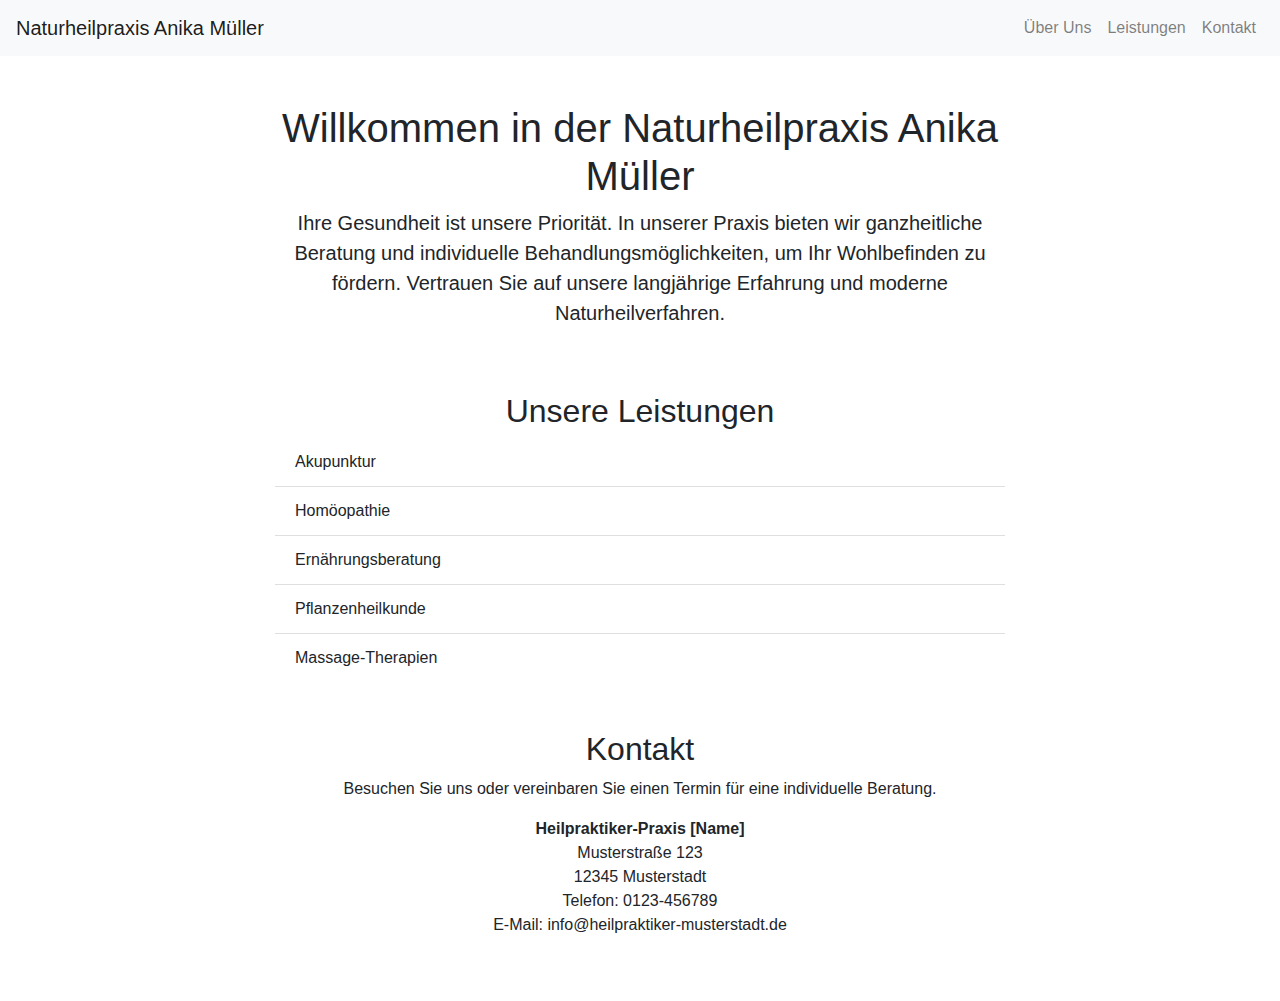
==== docs/index.html @ cbcce8c8 "Initial commit" ====
<!DOCTYPE html>
<html lang="de">
<head>
  <meta charset="UTF-8">
  <meta name="viewport" content="width=device-width, initial-scale=1.0">
  <meta name="description" content="Ihre Heilpraktiker-Praxis in [Stadt]: Individuelle Behandlung und ganzheitliche Gesundheitsberatung. Jetzt mehr erfahren!">
  <meta name="keywords" content="Heilpraktiker, Naturheilkunde, Gesundheitsberatung, alternative Medizin, Therapie">
  <title>Heilpraktiker-Praxis [Name]</title>
  <!-- Bootstrap CSS -->
  <link rel="stylesheet" href="https://maxcdn.bootstrapcdn.com/bootstrap/4.5.2/css/bootstrap.min.css">
</head>
<body>
  <!-- Navigation -->
  <nav class="navbar navbar-expand-lg navbar-light bg-light">
    <a class="navbar-brand" href="#">Naturheilpraxis Anika Müller</a>
    <button class="navbar-toggler" type="button" data-toggle="collapse" data-target="#navbarNav" aria-controls="navbarNav" aria-expanded="false" aria-label="Toggle navigation">
      <span class="navbar-toggler-icon"></span>
    </button>
    <div class="collapse navbar-collapse" id="navbarNav">
      <ul class="navbar-nav ml-auto">
        <li class="nav-item">
          <a class="nav-link" href="#intro">Über Uns</a>
        </li>
        <li class="nav-item">
          <a class="nav-link" href="#services">Leistungen</a>
        </li>
        <li class="nav-item">
          <a class="nav-link" href="#contact">Kontakt</a>
        </li>
      </ul>
    </div>
  </nav>

  <!-- Einleitung (Intro Section) -->
  <section id="intro" class="container mt-5">
    <div class="row">
      <div class="col-lg-8 mx-auto">
        <h1 class="text-center">Willkommen in der Naturheilpraxis Anika Müller</h1>
        <p class="lead text-center">Ihre Gesundheit ist unsere Priorität. In unserer Praxis bieten wir ganzheitliche Beratung und individuelle Behandlungsmöglichkeiten, um Ihr Wohlbefinden zu fördern. Vertrauen Sie auf unsere langjährige Erfahrung und moderne Naturheilverfahren.</p>
      </div>
    </div>
  </section>

  <!-- Leistungen (Services Section) -->
  <section id="services" class="container mt-5">
    <div class="row">
      <div class="col-lg-8 mx-auto">
        <h2 class="text-center">Unsere Leistungen</h2>
        <ul class="list-group list-group-flush">
          <li class="list-group-item">Akupunktur</li>
          <li class="list-group-item">Homöopathie</li>
          <li class="list-group-item">Ernährungsberatung</li>
          <li class="list-group-item">Pflanzenheilkunde</li>
          <li class="list-group-item">Massage-Therapien</li>
        </ul>
      </div>
    </div>
  </section>

  <!-- Kontakt (Contact Section) -->
  <section id="contact" class="container mt-5 mb-5">
    <div class="row">
      <div class="col-lg-8 mx-auto">
        <h2 class="text-center">Kontakt</h2>
        <p class="text-center">Besuchen Sie uns oder vereinbaren Sie einen Termin für eine individuelle Beratung.</p>
        <div class="text-center">
          <address>
            <strong>Heilpraktiker-Praxis [Name]</strong><br>
            Musterstraße 123<br>
            12345 Musterstadt<br>
            Telefon: 0123-456789<br>
            E-Mail: info@heilpraktiker-musterstadt.de
          </address>
        </div>
      </div>
    </div>
  </section>

  <!-- Bootstrap JS, Popper.js, and jQuery -->
  <script src="https://ajax.googleapis.com/ajax/libs/jquery/3.5.1/jquery.min.js"></script>
  <script src="https://cdnjs.cloudflare.com/ajax/libs/popper.js/1.16.0/umd/popper.min.js"></script>
  <script src="https://maxcdn.bootstrapcdn.com/bootstrap/4.5.2/js/bootstrap.min.js"></script>
</body>
</html>
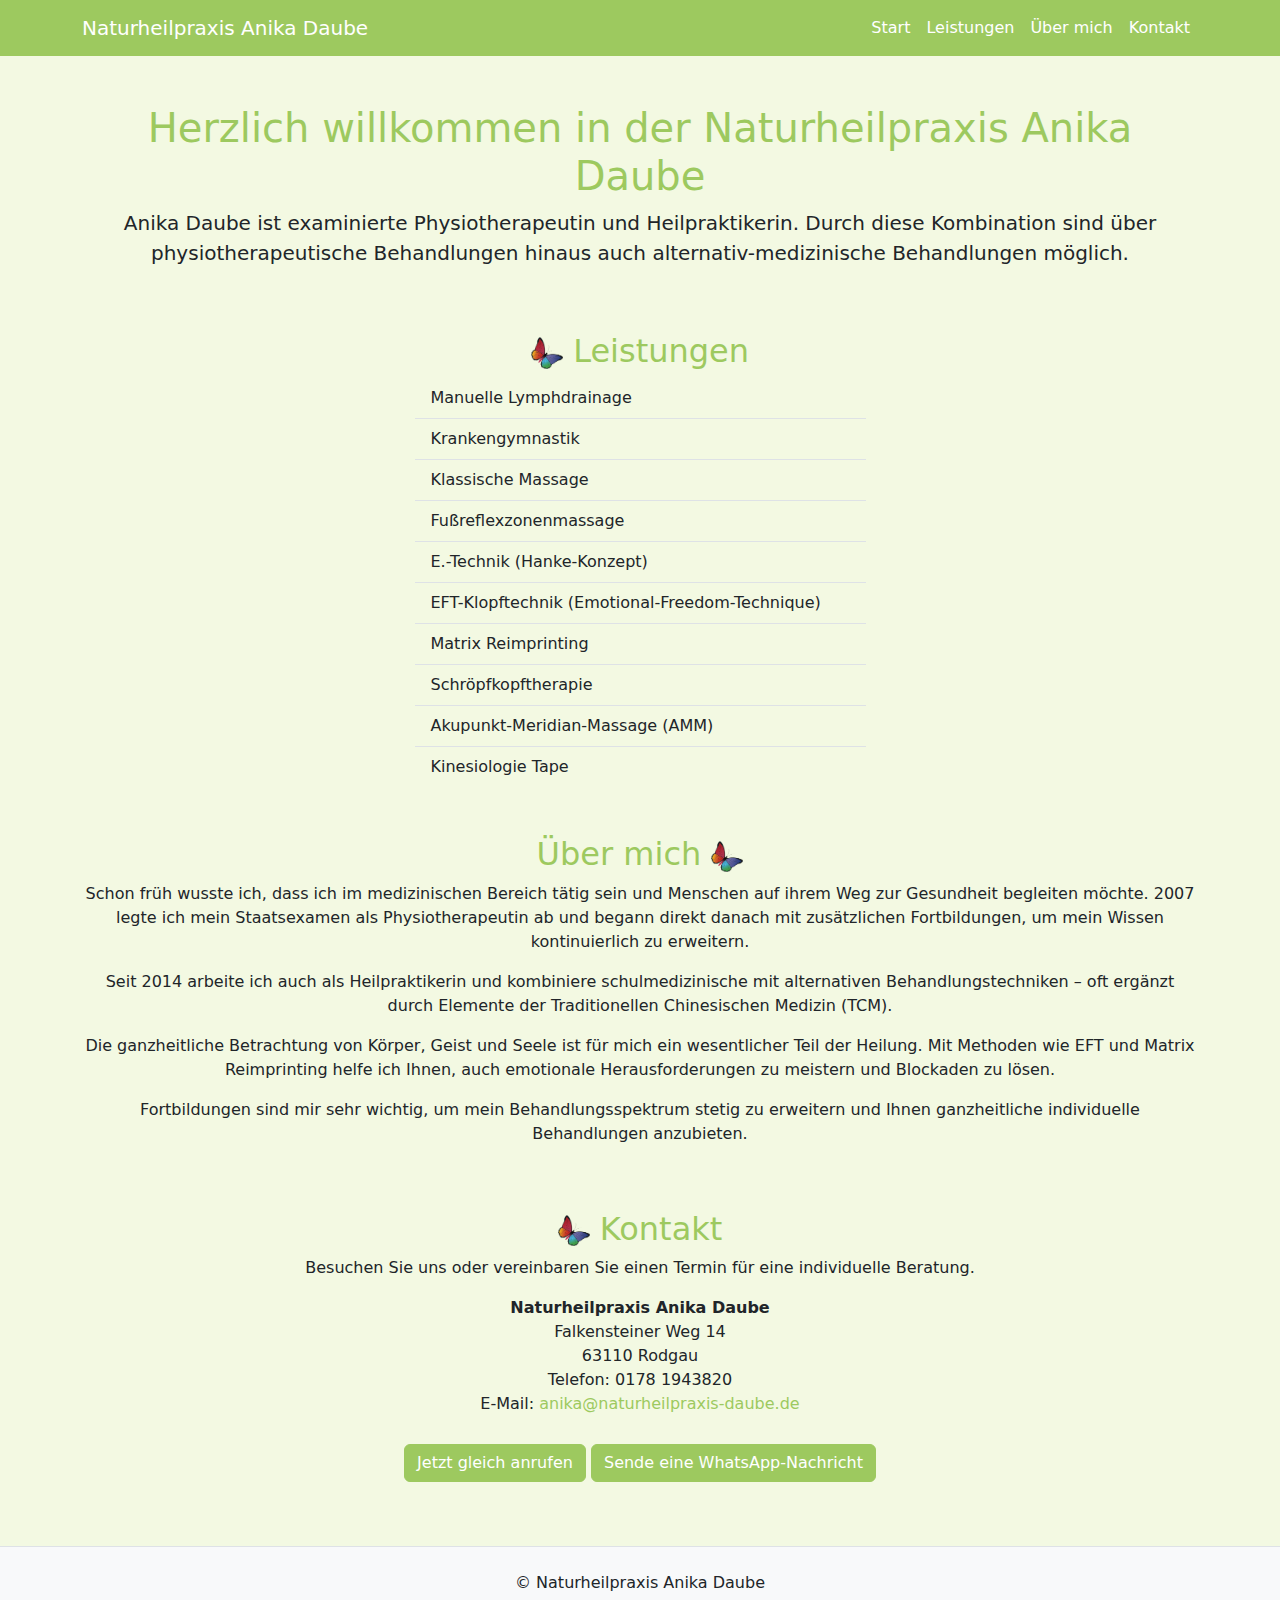
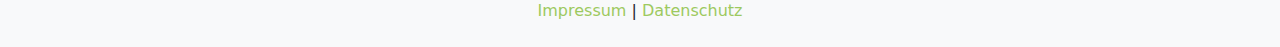
==== commit b281123d: "Initial commit" ====
--- a/docs/index.html
+++ b/docs/index.html
@@ -1,84 +1,141 @@
 <!DOCTYPE html>
 <html lang="de">
+
 <head>
   <meta charset="UTF-8">
   <meta name="viewport" content="width=device-width, initial-scale=1.0">
-  <meta name="description" content="Ihre Heilpraktiker-Praxis in [Stadt]: Individuelle Behandlung und ganzheitliche Gesundheitsberatung. Jetzt mehr erfahren!">
+  <meta name="description"
+    content="Ganzheitliche Behandlungen und individuelle Therapien in der Naturheilpraxis Anika Daube in Rodgau – erfahren Sie mehr über unsere Leistungen!">
   <meta name="keywords" content="Heilpraktiker, Naturheilkunde, Gesundheitsberatung, alternative Medizin, Therapie">
-  <title>Heilpraktiker-Praxis [Name]</title>
-  <!-- Bootstrap CSS -->
-  <link rel="stylesheet" href="https://maxcdn.bootstrapcdn.com/bootstrap/4.5.2/css/bootstrap.min.css">
+  <title>Naturheilpraxis Anika Daube – Heilpraktikerin und Physiotherapeutin in Rodgau.</title>
+  <link rel="stylesheet" href="./dist/bootstrap/css/bootstrap.min.css">
+  <link rel="stylesheet" href="./style/style.css">
 </head>
+
 <body>
-  <!-- Navigation -->
-  <nav class="navbar navbar-expand-lg navbar-light bg-light">
-    <a class="navbar-brand" href="#">Naturheilpraxis Anika Müller</a>
-    <button class="navbar-toggler" type="button" data-toggle="collapse" data-target="#navbarNav" aria-controls="navbarNav" aria-expanded="false" aria-label="Toggle navigation">
-      <span class="navbar-toggler-icon"></span>
-    </button>
-    <div class="collapse navbar-collapse" id="navbarNav">
-      <ul class="navbar-nav ml-auto">
-        <li class="nav-item">
-          <a class="nav-link" href="#intro">Über Uns</a>
-        </li>
-        <li class="nav-item">
-          <a class="nav-link" href="#services">Leistungen</a>
-        </li>
-        <li class="nav-item">
-          <a class="nav-link" href="#contact">Kontakt</a>
-        </li>
-      </ul>
+  <nav class="navbar navbar-expand-lg navbar-light">
+    <div class="container">
+      <a class="navbar-brand text-nowrap" href="./">
+        Naturheilpraxis Anika Daube</a>
+      <button class="navbar-toggler" type="button" data-bs-toggle="collapse" data-bs-target="#navbarNav"
+        aria-controls="navbarNav" aria-expanded="false" aria-label="Toggle navigation">
+        <span class="navbar-toggler-icon"></span>
+      </button>
+      <div class="collapse navbar-collapse" id="navbarNav">
+        <ul class="navbar-nav ms-auto">
+          <li class="nav-item">
+            <a class="nav-link" href="./">Start</a>
+          </li>
+          <li class="nav-item">
+            <a class="nav-link" href="./#services">Leistungen</a>
+          </li>
+          <li class="nav-item">
+            <a class="nav-link" href="./#about">Über mich</a>
+          </li>
+          <li class="nav-item">
+            <a class="nav-link" href="./#contact">Kontakt</a>
+          </li>
+        </ul>
+      </div>
     </div>
   </nav>
 
-  <!-- Einleitung (Intro Section) -->
   <section id="intro" class="container mt-5">
     <div class="row">
-      <div class="col-lg-8 mx-auto">
-        <h1 class="text-center">Willkommen in der Naturheilpraxis Anika Müller</h1>
-        <p class="lead text-center">Ihre Gesundheit ist unsere Priorität. In unserer Praxis bieten wir ganzheitliche Beratung und individuelle Behandlungsmöglichkeiten, um Ihr Wohlbefinden zu fördern. Vertrauen Sie auf unsere langjährige Erfahrung und moderne Naturheilverfahren.</p>
+      <div class="col-lg-12">
+        <h1 class="text-center"> Herzlich willkommen in der Naturheilpraxis Anika Daube</h1>
+        <p class="lead text-center">Anika Daube ist examinierte Physiotherapeutin und Heilpraktikerin. Durch diese
+          Kombination sind über physiotherapeutische Behandlungen hinaus auch alternativ-medizinische Behandlungen
+          möglich.</p>
       </div>
     </div>
   </section>
 
-  <!-- Leistungen (Services Section) -->
   <section id="services" class="container mt-5">
-    <div class="row">
-      <div class="col-lg-8 mx-auto">
-        <h2 class="text-center">Unsere Leistungen</h2>
+    <div class="row justify-content-center">
+      <div class="col-md-8 col-lg-5">
+        <h2 class="text-center"> <img src="./img/schmetterling.png"
+            alt="Schmetterling – Symbol für Heilung und Transformation" class="butterfly-icon"> Leistungen </h2>
         <ul class="list-group list-group-flush">
-          <li class="list-group-item">Akupunktur</li>
-          <li class="list-group-item">Homöopathie</li>
-          <li class="list-group-item">Ernährungsberatung</li>
-          <li class="list-group-item">Pflanzenheilkunde</li>
-          <li class="list-group-item">Massage-Therapien</li>
+          <li class="list-group-item">Manuelle Lymphdrainage</li>
+          <li class="list-group-item">Krankengymnastik</li>
+          <li class="list-group-item">Klassische Massage</li>
+          <li class="list-group-item">Fußreflexzonenmassage</li>
+          <li class="list-group-item">E.-Technik (Hanke-Konzept)</li>
+          <li class="list-group-item">EFT-Klopftechnik (Emotional-Freedom-Technique)</li>
+          <li class="list-group-item">Matrix Reimprinting</li>
+          <li class="list-group-item">Schröpfkopftherapie</li>
+          <li class="list-group-item">Akupunkt-Meridian-Massage (AMM)</li>
+          <li class="list-group-item">Kinesiologie Tape</li>
         </ul>
       </div>
     </div>
   </section>
 
-  <!-- Kontakt (Contact Section) -->
+  <section id="about" class="container mt-5 mb-5">
+    <div class="row">
+      <div class="col-lg-12">
+        <h2 class="text-center"> Über mich <img src="./img/schmetterling.png"
+            alt="Schmetterling – Symbol für Heilung und Transformation" class="butterfly-icon"> </h2>
+        <div class="text-center">
+          <p>Schon früh wusste ich, dass ich im medizinischen Bereich tätig sein und Menschen auf ihrem Weg zur
+            Gesundheit begleiten möchte. 2007 legte ich mein Staatsexamen als Physiotherapeutin ab und begann direkt
+            danach mit zusätzlichen Fortbildungen, um mein Wissen kontinuierlich zu erweitern.</p>
+
+          <p>Seit 2014 arbeite ich auch als Heilpraktikerin und kombiniere schulmedizinische mit alternativen
+            Behandlungstechniken – oft ergänzt durch Elemente der Traditionellen Chinesischen Medizin (TCM).</p>
+
+          <p>Die ganzheitliche Betrachtung von Körper, Geist und Seele ist für mich ein wesentlicher Teil der Heilung.
+            Mit Methoden wie EFT und Matrix Reimprinting helfe ich Ihnen, auch emotionale Herausforderungen zu meistern
+            und Blockaden zu lösen.
+          </p>
+
+          <p>Fortbildungen sind mir sehr wichtig, um mein Behandlungsspektrum stetig zu erweitern und Ihnen
+            ganzheitliche individuelle Behandlungen anzubieten.
+          </p>
+        </div>
+      </div>
+    </div>
+  </section>
+
   <section id="contact" class="container mt-5 mb-5">
     <div class="row">
-      <div class="col-lg-8 mx-auto">
-        <h2 class="text-center">Kontakt</h2>
+      <div class="col-lg-12">
+        <h2 class="text-center"> <img src="./img/schmetterling.png"
+            alt="Schmetterling – Symbol für Heilung und Transformation" class="butterfly-icon"> Kontakt </h2>
         <p class="text-center">Besuchen Sie uns oder vereinbaren Sie einen Termin für eine individuelle Beratung.</p>
         <div class="text-center">
           <address>
-            <strong>Heilpraktiker-Praxis [Name]</strong><br>
-            Musterstraße 123<br>
-            12345 Musterstadt<br>
-            Telefon: 0123-456789<br>
-            E-Mail: info@heilpraktiker-musterstadt.de
+            <strong>Naturheilpraxis Anika Daube</strong><br>
+            Falkensteiner Weg 14<br>
+            63110 Rodgau<br>
+            Telefon: 0178 1943820<br>
+            E-Mail: <a href="mailto:anika@naturheilpraxis-daube.de"
+              class="text-decoration-none text-ci">anika@naturheilpraxis-daube.de</a><br><br>
+            <a class="btn btn-ci mt-1" href="tel:00491781943820" role="button" target="_blank">
+              Jetzt gleich anrufen
+            </a>
+            <a class="btn btn-ci mt-1" href="https://wa.me/491781943820" role="button" target="_blank">
+              Sende eine WhatsApp-Nachricht
+            </a>
+
           </address>
         </div>
       </div>
     </div>
   </section>
 
-  <!-- Bootstrap JS, Popper.js, and jQuery -->
-  <script src="https://ajax.googleapis.com/ajax/libs/jquery/3.5.1/jquery.min.js"></script>
-  <script src="https://cdnjs.cloudflare.com/ajax/libs/popper.js/1.16.0/umd/popper.min.js"></script>
-  <script src="https://maxcdn.bootstrapcdn.com/bootstrap/4.5.2/js/bootstrap.min.js"></script>
+  <footer class="bg-light text-center text-lg-start mt-5 border-top">
+    <div class="container p-4">
+      <div class="text-center">
+        <p class="mb-1">&copy; Naturheilpraxis Anika Daube</p>
+        <a href="./impressum.html" class="text-decoration-none text-ci">Impressum</a> | 
+        <a href="./datenschutz.html" class="text-decoration-none text-ci">Datenschutz</a>
+      </div>
+    </div>
+  </footer>
+
+  <script src="./dist/bootstrap/js/bootstrap.min.js"></script>
 </body>
-</html>
+
+</html>--- a/docs/style/style.css
+++ b/docs/style/style.css
@@ -0,0 +1,53 @@
+body {
+    background-color: #f3f9e2;
+}
+
+.navbar {
+    background-color: #9DC95F;
+}
+
+.navbar-brand,
+.nav-link {
+    color: white !important;
+}
+
+h1,
+h2 {
+    color: #9DC95F;
+}
+
+.nav-link:hover {
+    color: #ffffffcc !important;
+}
+
+h2 .butterfly-icon {
+    width:2rem;
+}
+
+.text-ci {
+    color: #9DC95F;
+}
+
+.btn-ci {
+    background-color: #9DC95F;
+    border-color: #9DC95F;
+    color: #fff;
+}
+
+.btn-ci:hover {
+    background-color: #85B24D;
+    border-color: #85B24D;
+    color: #fff;
+}
+
+.list-group {
+    background-color: #f3f9e2;
+}
+
+.list-group-item {
+    background-color: #f3f9e2;
+}
+
+.list-group-item:hover {
+    background-color: #e5f1b1;
+}
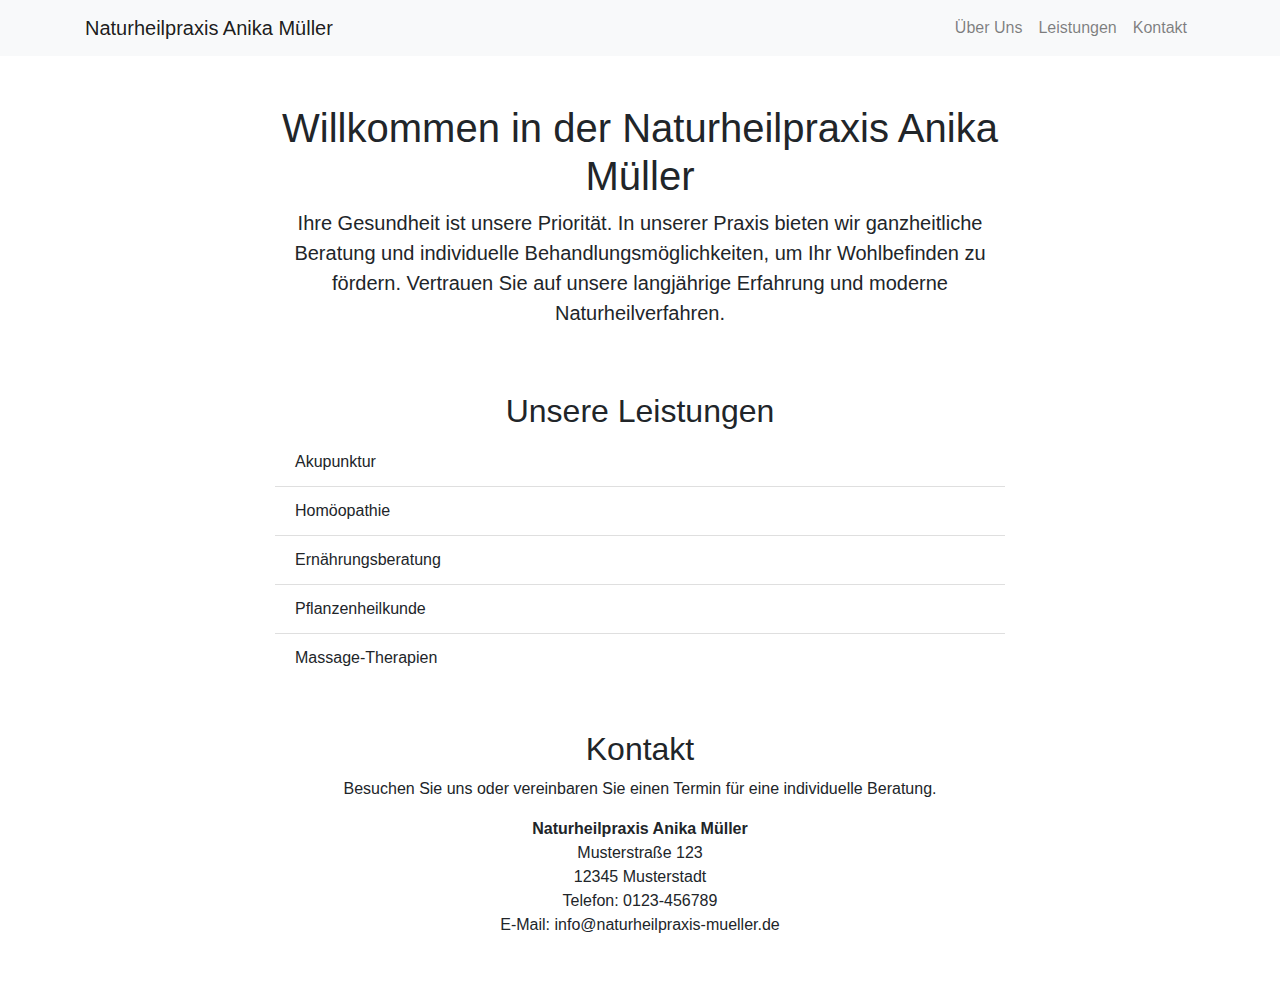
==== commit 39631a9f: "Limit menu width" ====
--- a/docs/index.html
+++ b/docs/index.html
@@ -1,141 +1,86 @@
 <!DOCTYPE html>
 <html lang="de">
-
 <head>
   <meta charset="UTF-8">
   <meta name="viewport" content="width=device-width, initial-scale=1.0">
-  <meta name="description"
-    content="Ganzheitliche Behandlungen und individuelle Therapien in der Naturheilpraxis Anika Daube in Rodgau – erfahren Sie mehr über unsere Leistungen!">
+  <meta name="description" content="Naturheilpraxis Anika Müller in [Stadt]: Individuelle Behandlung und ganzheitliche Gesundheitsberatung. Jetzt mehr erfahren!">
   <meta name="keywords" content="Heilpraktiker, Naturheilkunde, Gesundheitsberatung, alternative Medizin, Therapie">
-  <title>Naturheilpraxis Anika Daube – Heilpraktikerin und Physiotherapeutin in Rodgau.</title>
-  <link rel="stylesheet" href="./dist/bootstrap/css/bootstrap.min.css">
-  <link rel="stylesheet" href="./style/style.css">
+  <title>Naturheilpraxis Anika Müller</title>
+  <!-- Bootstrap CSS -->
+  <link rel="stylesheet" href="https://maxcdn.bootstrapcdn.com/bootstrap/4.5.2/css/bootstrap.min.css">
 </head>
-
 <body>
-  <nav class="navbar navbar-expand-lg navbar-light">
+  <!-- Navigation -->
+  <nav class="navbar navbar-expand-lg navbar-light bg-light">
     <div class="container">
-      <a class="navbar-brand text-nowrap" href="./">
-        Naturheilpraxis Anika Daube</a>
-      <button class="navbar-toggler" type="button" data-bs-toggle="collapse" data-bs-target="#navbarNav"
-        aria-controls="navbarNav" aria-expanded="false" aria-label="Toggle navigation">
+      <a class="navbar-brand" href="#">Naturheilpraxis Anika Müller</a>
+      <button class="navbar-toggler" type="button" data-toggle="collapse" data-target="#navbarNav" aria-controls="navbarNav" aria-expanded="false" aria-label="Toggle navigation">
         <span class="navbar-toggler-icon"></span>
       </button>
       <div class="collapse navbar-collapse" id="navbarNav">
-        <ul class="navbar-nav ms-auto">
+        <ul class="navbar-nav ml-auto">
           <li class="nav-item">
-            <a class="nav-link" href="./">Start</a>
+            <a class="nav-link" href="#intro">Über Uns</a>
           </li>
           <li class="nav-item">
-            <a class="nav-link" href="./#services">Leistungen</a>
+            <a class="nav-link" href="#services">Leistungen</a>
           </li>
           <li class="nav-item">
-            <a class="nav-link" href="./#about">Über mich</a>
-          </li>
-          <li class="nav-item">
-            <a class="nav-link" href="./#contact">Kontakt</a>
+            <a class="nav-link" href="#contact">Kontakt</a>
           </li>
         </ul>
       </div>
     </div>
   </nav>
 
+  <!-- Einleitung (Intro Section) -->
   <section id="intro" class="container mt-5">
     <div class="row">
-      <div class="col-lg-12">
-        <h1 class="text-center"> Herzlich willkommen in der Naturheilpraxis Anika Daube</h1>
-        <p class="lead text-center">Anika Daube ist examinierte Physiotherapeutin und Heilpraktikerin. Durch diese
-          Kombination sind über physiotherapeutische Behandlungen hinaus auch alternativ-medizinische Behandlungen
-          möglich.</p>
+      <div class="col-lg-8 mx-auto">
+        <h1 class="text-center">Willkommen in der Naturheilpraxis Anika Müller</h1>
+        <p class="lead text-center">Ihre Gesundheit ist unsere Priorität. In unserer Praxis bieten wir ganzheitliche Beratung und individuelle Behandlungsmöglichkeiten, um Ihr Wohlbefinden zu fördern. Vertrauen Sie auf unsere langjährige Erfahrung und moderne Naturheilverfahren.</p>
       </div>
     </div>
   </section>
 
+  <!-- Leistungen (Services Section) -->
   <section id="services" class="container mt-5">
-    <div class="row justify-content-center">
-      <div class="col-md-8 col-lg-5">
-        <h2 class="text-center"> <img src="./img/schmetterling.png"
-            alt="Schmetterling – Symbol für Heilung und Transformation" class="butterfly-icon"> Leistungen </h2>
+    <div class="row">
+      <div class="col-lg-8 mx-auto">
+        <h2 class="text-center">Unsere Leistungen</h2>
         <ul class="list-group list-group-flush">
-          <li class="list-group-item">Manuelle Lymphdrainage</li>
-          <li class="list-group-item">Krankengymnastik</li>
-          <li class="list-group-item">Klassische Massage</li>
-          <li class="list-group-item">Fußreflexzonenmassage</li>
-          <li class="list-group-item">E.-Technik (Hanke-Konzept)</li>
-          <li class="list-group-item">EFT-Klopftechnik (Emotional-Freedom-Technique)</li>
-          <li class="list-group-item">Matrix Reimprinting</li>
-          <li class="list-group-item">Schröpfkopftherapie</li>
-          <li class="list-group-item">Akupunkt-Meridian-Massage (AMM)</li>
-          <li class="list-group-item">Kinesiologie Tape</li>
+          <li class="list-group-item">Akupunktur</li>
+          <li class="list-group-item">Homöopathie</li>
+          <li class="list-group-item">Ernährungsberatung</li>
+          <li class="list-group-item">Pflanzenheilkunde</li>
+          <li class="list-group-item">Massage-Therapien</li>
         </ul>
       </div>
     </div>
   </section>
 
-  <section id="about" class="container mt-5 mb-5">
-    <div class="row">
-      <div class="col-lg-12">
-        <h2 class="text-center"> Über mich <img src="./img/schmetterling.png"
-            alt="Schmetterling – Symbol für Heilung und Transformation" class="butterfly-icon"> </h2>
-        <div class="text-center">
-          <p>Schon früh wusste ich, dass ich im medizinischen Bereich tätig sein und Menschen auf ihrem Weg zur
-            Gesundheit begleiten möchte. 2007 legte ich mein Staatsexamen als Physiotherapeutin ab und begann direkt
-            danach mit zusätzlichen Fortbildungen, um mein Wissen kontinuierlich zu erweitern.</p>
-
-          <p>Seit 2014 arbeite ich auch als Heilpraktikerin und kombiniere schulmedizinische mit alternativen
-            Behandlungstechniken – oft ergänzt durch Elemente der Traditionellen Chinesischen Medizin (TCM).</p>
-
-          <p>Die ganzheitliche Betrachtung von Körper, Geist und Seele ist für mich ein wesentlicher Teil der Heilung.
-            Mit Methoden wie EFT und Matrix Reimprinting helfe ich Ihnen, auch emotionale Herausforderungen zu meistern
-            und Blockaden zu lösen.
-          </p>
-
-          <p>Fortbildungen sind mir sehr wichtig, um mein Behandlungsspektrum stetig zu erweitern und Ihnen
-            ganzheitliche individuelle Behandlungen anzubieten.
-          </p>
-        </div>
-      </div>
-    </div>
-  </section>
-
+  <!-- Kontakt (Contact Section) -->
   <section id="contact" class="container mt-5 mb-5">
     <div class="row">
-      <div class="col-lg-12">
-        <h2 class="text-center"> <img src="./img/schmetterling.png"
-            alt="Schmetterling – Symbol für Heilung und Transformation" class="butterfly-icon"> Kontakt </h2>
+      <div class="col-lg-8 mx-auto">
+        <h2 class="text-center">Kontakt</h2>
         <p class="text-center">Besuchen Sie uns oder vereinbaren Sie einen Termin für eine individuelle Beratung.</p>
         <div class="text-center">
           <address>
-            <strong>Naturheilpraxis Anika Daube</strong><br>
-            Falkensteiner Weg 14<br>
-            63110 Rodgau<br>
-            Telefon: 0178 1943820<br>
-            E-Mail: <a href="mailto:anika@naturheilpraxis-daube.de"
-              class="text-decoration-none text-ci">anika@naturheilpraxis-daube.de</a><br><br>
-            <a class="btn btn-ci mt-1" href="tel:00491781943820" role="button" target="_blank">
-              Jetzt gleich anrufen
-            </a>
-            <a class="btn btn-ci mt-1" href="https://wa.me/491781943820" role="button" target="_blank">
-              Sende eine WhatsApp-Nachricht
-            </a>
-
+            <strong>Naturheilpraxis Anika Müller</strong><br>
+            Musterstraße 123<br>
+            12345 Musterstadt<br>
+            Telefon: 0123-456789<br>
+            E-Mail: info@naturheilpraxis-mueller.de
           </address>
         </div>
       </div>
     </div>
   </section>
 
-  <footer class="bg-light text-center text-lg-start mt-5 border-top">
-    <div class="container p-4">
-      <div class="text-center">
-        <p class="mb-1">&copy; Naturheilpraxis Anika Daube</p>
-        <a href="./impressum.html" class="text-decoration-none text-ci">Impressum</a> | 
-        <a href="./datenschutz.html" class="text-decoration-none text-ci">Datenschutz</a>
-      </div>
-    </div>
-  </footer>
-
-  <script src="./dist/bootstrap/js/bootstrap.min.js"></script>
+  <!-- Bootstrap JS, Popper.js, and jQuery -->
+  <script src="https://ajax.googleapis.com/ajax/libs/jquery/3.5.1/jquery.min.js"></script>
+  <script src="https://cdnjs.cloudflare.com/ajax/libs/popper.js/1.16.0/umd/popper.min.js"></script>
+  <script src="https://maxcdn.bootstrapcdn.com/bootstrap/4.5.2/js/bootstrap.min.js"></script>
 </body>
-
-</html>+</html>
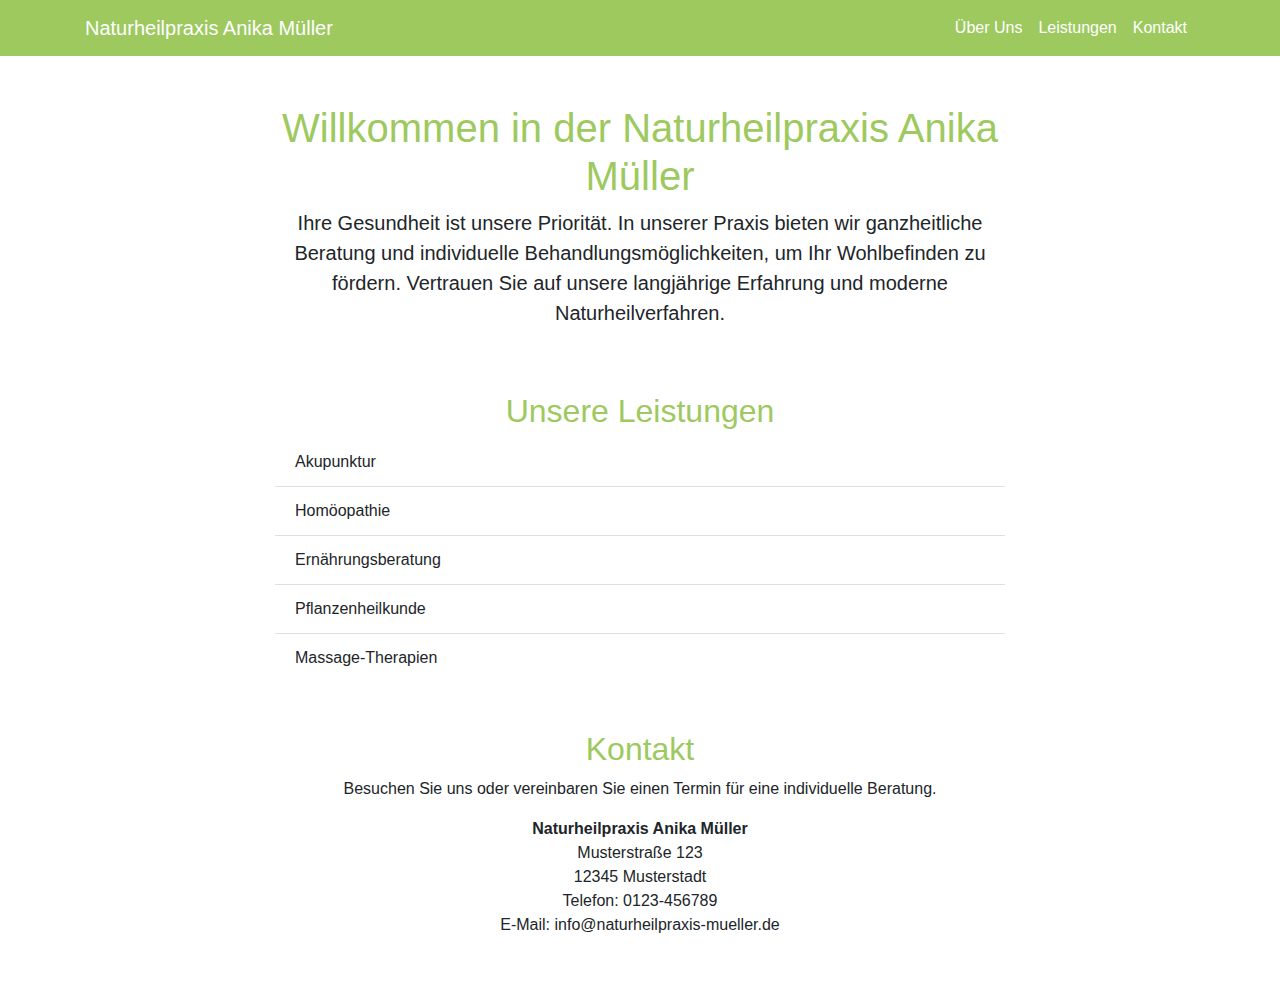
==== commit e6ca4fbb: "Add CI colors" ====
--- a/docs/index.html
+++ b/docs/index.html
@@ -8,10 +8,26 @@
   <title>Naturheilpraxis Anika Müller</title>
   <!-- Bootstrap CSS -->
   <link rel="stylesheet" href="https://maxcdn.bootstrapcdn.com/bootstrap/4.5.2/css/bootstrap.min.css">
+  <style>
+    /* Corporate Identity Farben */
+    .navbar {
+      background-color: #9DC95F; /* CI-Farbe */
+    }
+    .navbar-brand, .nav-link {
+      color: white !important;
+    }
+    h1, h2 {
+      color: #9DC95F; /* CI-Farbe */
+    }
+    /* Weitere Anpassungen */
+    .nav-link:hover {
+      color: #ffffffcc !important; /* Helleres Weiß bei Hover */
+    }
+  </style>
 </head>
 <body>
   <!-- Navigation -->
-  <nav class="navbar navbar-expand-lg navbar-light bg-light">
+  <nav class="navbar navbar-expand-lg navbar-light">
     <div class="container">
       <a class="navbar-brand" href="#">Naturheilpraxis Anika Müller</a>
       <button class="navbar-toggler" type="button" data-toggle="collapse" data-target="#navbarNav" aria-controls="navbarNav" aria-expanded="false" aria-label="Toggle navigation">
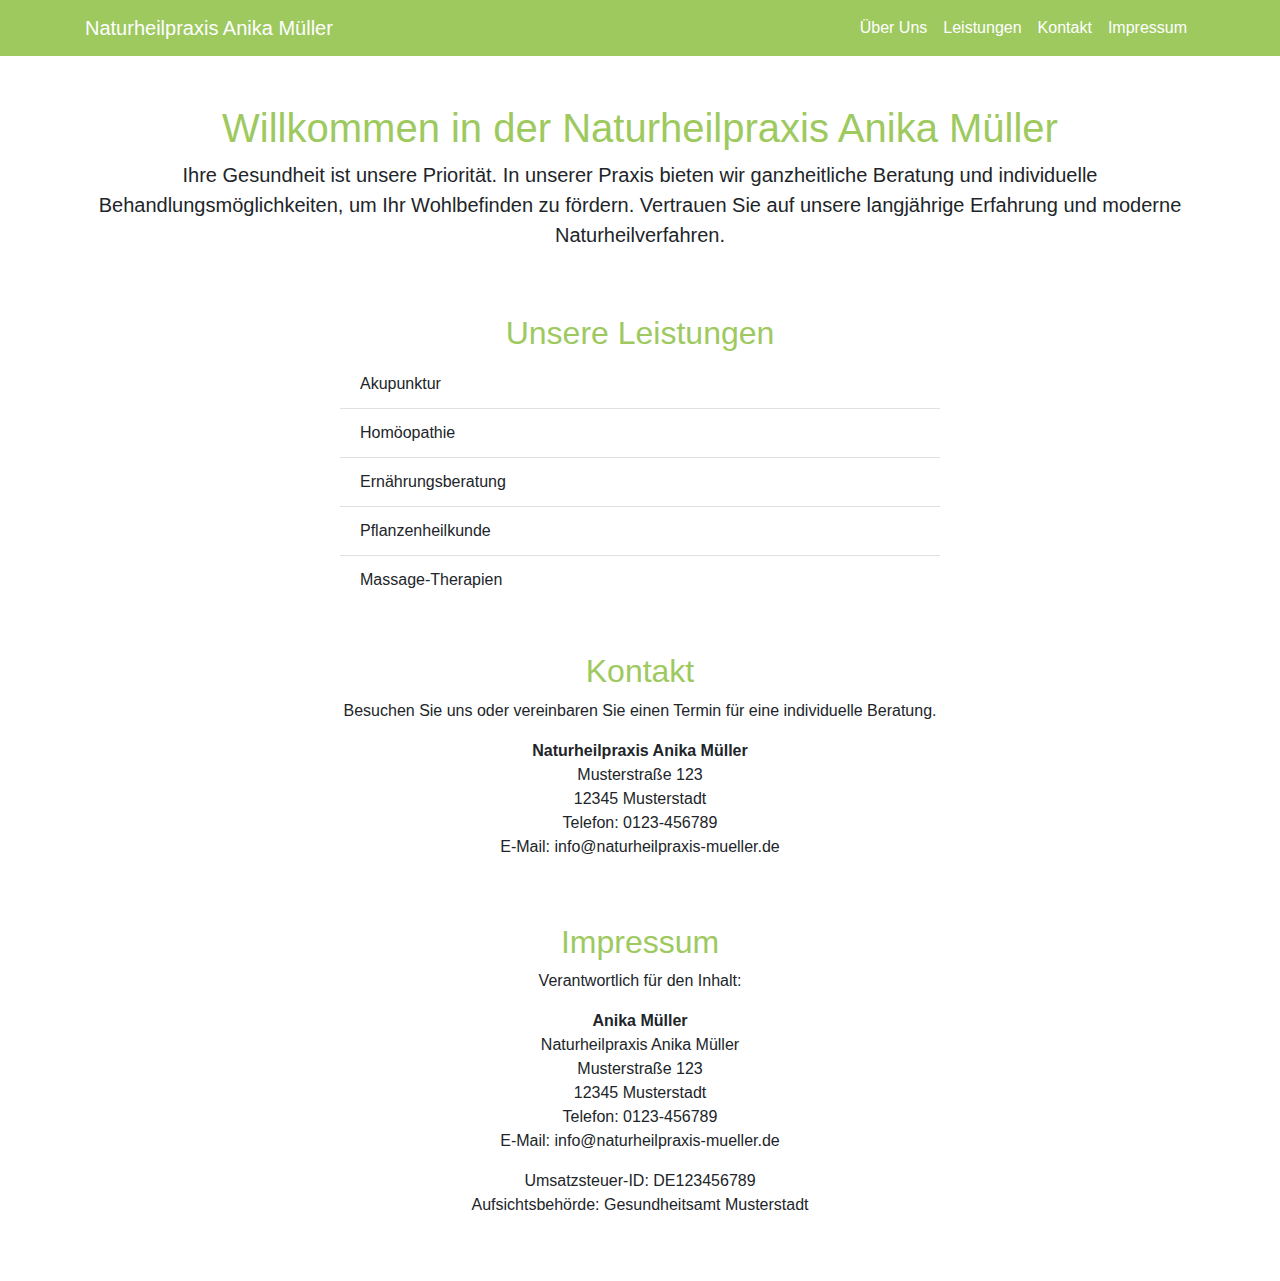
==== commit 20703e4f: "Add impressum" ====
--- a/docs/index.html
+++ b/docs/index.html
@@ -23,6 +23,11 @@
     .nav-link:hover {
       color: #ffffffcc !important; /* Helleres Weiß bei Hover */
     }
+    /* Beschränkung der List-Breite */
+    .service-list {
+      max-width: 600px;
+      margin: 0 auto; /* Zentriert */
+    }
   </style>
 </head>
 <body>
@@ -44,6 +49,9 @@
           <li class="nav-item">
             <a class="nav-link" href="#contact">Kontakt</a>
           </li>
+          <li class="nav-item">
+            <a class="nav-link" href="#impressum">Impressum</a>
+          </li>
         </ul>
       </div>
     </div>
@@ -52,7 +60,7 @@
   <!-- Einleitung (Intro Section) -->
   <section id="intro" class="container mt-5">
     <div class="row">
-      <div class="col-lg-8 mx-auto">
+      <div class="col-lg-12">
         <h1 class="text-center">Willkommen in der Naturheilpraxis Anika Müller</h1>
         <p class="lead text-center">Ihre Gesundheit ist unsere Priorität. In unserer Praxis bieten wir ganzheitliche Beratung und individuelle Behandlungsmöglichkeiten, um Ihr Wohlbefinden zu fördern. Vertrauen Sie auf unsere langjährige Erfahrung und moderne Naturheilverfahren.</p>
       </div>
@@ -62,15 +70,17 @@
   <!-- Leistungen (Services Section) -->
   <section id="services" class="container mt-5">
     <div class="row">
-      <div class="col-lg-8 mx-auto">
+      <div class="col-lg-12">
         <h2 class="text-center">Unsere Leistungen</h2>
-        <ul class="list-group list-group-flush">
-          <li class="list-group-item">Akupunktur</li>
-          <li class="list-group-item">Homöopathie</li>
-          <li class="list-group-item">Ernährungsberatung</li>
-          <li class="list-group-item">Pflanzenheilkunde</li>
-          <li class="list-group-item">Massage-Therapien</li>
-        </ul>
+        <div class="service-list">
+          <ul class="list-group list-group-flush">
+            <li class="list-group-item">Akupunktur</li>
+            <li class="list-group-item">Homöopathie</li>
+            <li class="list-group-item">Ernährungsberatung</li>
+            <li class="list-group-item">Pflanzenheilkunde</li>
+            <li class="list-group-item">Massage-Therapien</li>
+          </ul>
+        </div>
       </div>
     </div>
   </section>
@@ -78,7 +88,7 @@
   <!-- Kontakt (Contact Section) -->
   <section id="contact" class="container mt-5 mb-5">
     <div class="row">
-      <div class="col-lg-8 mx-auto">
+      <div class="col-lg-12">
         <h2 class="text-center">Kontakt</h2>
         <p class="text-center">Besuchen Sie uns oder vereinbaren Sie einen Termin für eine individuelle Beratung.</p>
         <div class="text-center">
@@ -94,6 +104,28 @@
     </div>
   </section>
 
+  <!-- Impressum (Legal Section) -->
+  <section id="impressum" class="container mt-5 mb-5">
+    <div class="row">
+      <div class="col-lg-12">
+        <h2 class="text-center">Impressum</h2>
+        <div class="text-center">
+          <p>Verantwortlich für den Inhalt:</p>
+          <address>
+            <strong>Anika Müller</strong><br>
+            Naturheilpraxis Anika Müller<br>
+            Musterstraße 123<br>
+            12345 Musterstadt<br>
+            Telefon: 0123-456789<br>
+            E-Mail: info@naturheilpraxis-mueller.de
+          </address>
+          <p>Umsatzsteuer-ID: DE123456789<br>
+          Aufsichtsbehörde: Gesundheitsamt Musterstadt</p>
+        </div>
+      </div>
+    </div>
+  </section>
+
   <!-- Bootstrap JS, Popper.js, and jQuery -->
   <script src="https://ajax.googleapis.com/ajax/libs/jquery/3.5.1/jquery.min.js"></script>
   <script src="https://cdnjs.cloudflare.com/ajax/libs/popper.js/1.16.0/umd/popper.min.js"></script>
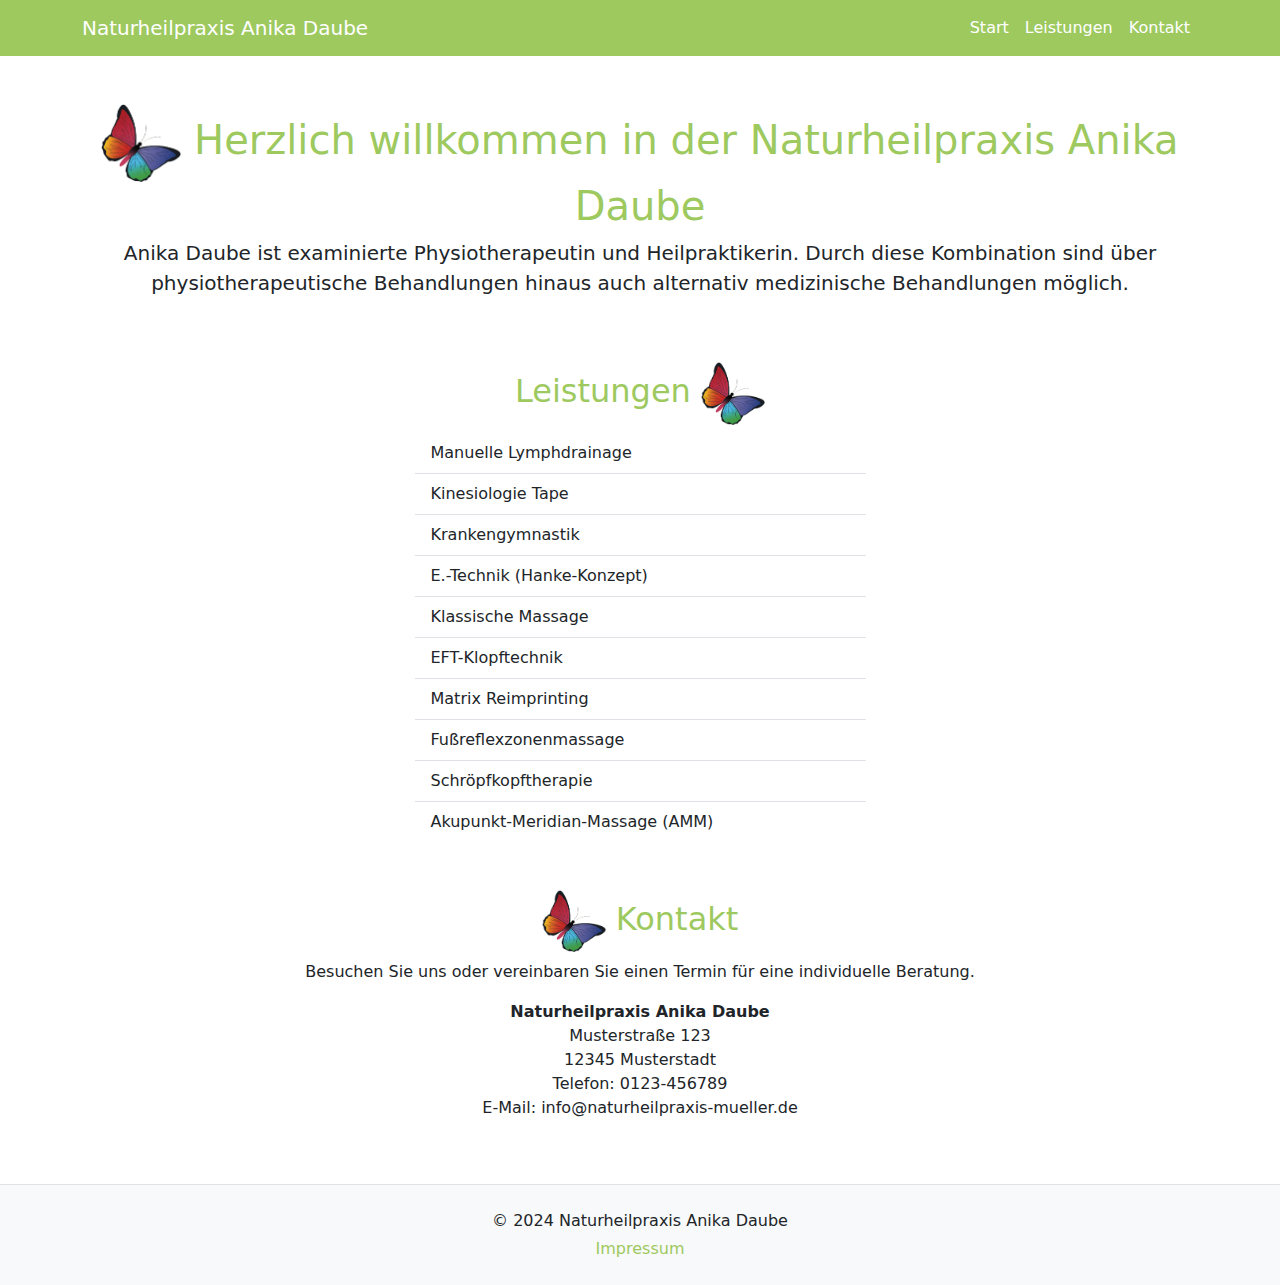
==== commit c79da816: "Use final template" ====
--- a/docs/index.html
+++ b/docs/index.html
@@ -1,99 +1,87 @@
 <!DOCTYPE html>
 <html lang="de">
+
 <head>
   <meta charset="UTF-8">
   <meta name="viewport" content="width=device-width, initial-scale=1.0">
-  <meta name="description" content="Naturheilpraxis Anika Müller in [Stadt]: Individuelle Behandlung und ganzheitliche Gesundheitsberatung. Jetzt mehr erfahren!">
+  <meta name="description"
+    content="Naturheilpraxis Anika Daube in [Stadt]: Individuelle Behandlung und ganzheitliche Gesundheitsberatung. Jetzt mehr erfahren!">
   <meta name="keywords" content="Heilpraktiker, Naturheilkunde, Gesundheitsberatung, alternative Medizin, Therapie">
-  <title>Naturheilpraxis Anika Müller</title>
-  <!-- Bootstrap CSS -->
-  <link rel="stylesheet" href="https://maxcdn.bootstrapcdn.com/bootstrap/4.5.2/css/bootstrap.min.css">
-  <style>
-    /* Corporate Identity Farben */
-    .navbar {
-      background-color: #9DC95F; /* CI-Farbe */
-    }
-    .navbar-brand, .nav-link {
-      color: white !important;
-    }
-    h1, h2 {
-      color: #9DC95F; /* CI-Farbe */
-    }
-    /* Weitere Anpassungen */
-    .nav-link:hover {
-      color: #ffffffcc !important; /* Helleres Weiß bei Hover */
-    }
-    /* Beschränkung der List-Breite */
-    .service-list {
-      max-width: 600px;
-      margin: 0 auto; /* Zentriert */
-    }
-  </style>
+  <title>Naturheilpraxis Anika Daube</title>
+  <link rel="stylesheet" href="https://cdnjs.cloudflare.com/ajax/libs/bootstrap/5.3.3/css/bootstrap.min.css">
+  <link rel="stylesheet" href="./style/style.css">
 </head>
+
 <body>
-  <!-- Navigation -->
   <nav class="navbar navbar-expand-lg navbar-light">
     <div class="container">
-      <a class="navbar-brand" href="#">Naturheilpraxis Anika Müller</a>
-      <button class="navbar-toggler" type="button" data-toggle="collapse" data-target="#navbarNav" aria-controls="navbarNav" aria-expanded="false" aria-label="Toggle navigation">
+      <a class="navbar-brand text-nowrap" href="./">
+        Naturheilpraxis Anika Daube</a>
+      <button class="navbar-toggler" type="button" data-bs-toggle="collapse" data-bs-target="#navbarNav"
+        aria-controls="navbarNav" aria-expanded="false" aria-label="Toggle navigation">
         <span class="navbar-toggler-icon"></span>
       </button>
       <div class="collapse navbar-collapse" id="navbarNav">
-        <ul class="navbar-nav ml-auto">
+        <ul class="navbar-nav ms-auto">
           <li class="nav-item">
-            <a class="nav-link" href="#intro">Über Uns</a>
+            <a class="nav-link" href="./">Start</a>
           </li>
           <li class="nav-item">
-            <a class="nav-link" href="#services">Leistungen</a>
+            <a class="nav-link" href="./#services">Leistungen</a>
           </li>
           <li class="nav-item">
-            <a class="nav-link" href="#contact">Kontakt</a>
-          </li>
-          <li class="nav-item">
-            <a class="nav-link" href="#impressum">Impressum</a>
+            <a class="nav-link" href="./#contact">Kontakt</a>
           </li>
         </ul>
       </div>
     </div>
   </nav>
 
-  <!-- Einleitung (Intro Section) -->
   <section id="intro" class="container mt-5">
     <div class="row">
       <div class="col-lg-12">
-        <h1 class="text-center">Willkommen in der Naturheilpraxis Anika Müller</h1>
-        <p class="lead text-center">Ihre Gesundheit ist unsere Priorität. In unserer Praxis bieten wir ganzheitliche Beratung und individuelle Behandlungsmöglichkeiten, um Ihr Wohlbefinden zu fördern. Vertrauen Sie auf unsere langjährige Erfahrung und moderne Naturheilverfahren.</p>
+        <h1 class="text-center">
+          <img src="./img/schmetterling.png" alt="Schmetterling" class="butterfly-icon">
+          Herzlich willkommen in der Naturheilpraxis Anika Daube
+
+        </h1>
+        <p class="lead text-center">Anika Daube ist examinierte Physiotherapeutin und Heilpraktikerin. Durch diese
+          Kombination sind über physiotherapeutische Behandlungen hinaus auch alternativ medizinische Behandlungen
+          möglich.</p>
       </div>
     </div>
   </section>
 
-  <!-- Leistungen (Services Section) -->
   <section id="services" class="container mt-5">
-    <div class="row">
-      <div class="col-lg-12">
-        <h2 class="text-center">Unsere Leistungen</h2>
-        <div class="service-list">
-          <ul class="list-group list-group-flush">
-            <li class="list-group-item">Akupunktur</li>
-            <li class="list-group-item">Homöopathie</li>
-            <li class="list-group-item">Ernährungsberatung</li>
-            <li class="list-group-item">Pflanzenheilkunde</li>
-            <li class="list-group-item">Massage-Therapien</li>
-          </ul>
-        </div>
+    <div class="row justify-content-center">
+      <div class="col-md-8 col-lg-5">
+        <h2 class="text-center">Leistungen <img src="./img/schmetterling.png" alt="Schmetterling"
+            class="butterfly-icon"></h2>
+        <ul class="list-group list-group-flush">
+          <li class="list-group-item">Manuelle Lymphdrainage</li>
+          <li class="list-group-item">Kinesiologie Tape</li>
+          <li class="list-group-item">Krankengymnastik</li>
+          <li class="list-group-item">E.-Technik (Hanke-Konzept)</li>
+          <li class="list-group-item">Klassische Massage</li>
+          <li class="list-group-item">EFT-Klopftechnik</li>
+          <li class="list-group-item">Matrix Reimprinting</li>
+          <li class="list-group-item">Fußreflexzonenmassage</li>
+          <li class="list-group-item">Schröpfkopftherapie</li>
+          <li class="list-group-item">Akupunkt-Meridian-Massage (AMM)</li>
+        </ul>
       </div>
     </div>
   </section>
 
-  <!-- Kontakt (Contact Section) -->
   <section id="contact" class="container mt-5 mb-5">
     <div class="row">
       <div class="col-lg-12">
-        <h2 class="text-center">Kontakt</h2>
+        <h2 class="text-center"> <img src="./img/schmetterling.png" alt="Schmetterling" class="butterfly-icon"> Kontakt
+        </h2>
         <p class="text-center">Besuchen Sie uns oder vereinbaren Sie einen Termin für eine individuelle Beratung.</p>
         <div class="text-center">
           <address>
-            <strong>Naturheilpraxis Anika Müller</strong><br>
+            <strong>Naturheilpraxis Anika Daube</strong><br>
             Musterstraße 123<br>
             12345 Musterstadt<br>
             Telefon: 0123-456789<br>
@@ -104,31 +92,16 @@
     </div>
   </section>
 
-  <!-- Impressum (Legal Section) -->
-  <section id="impressum" class="container mt-5 mb-5">
-    <div class="row">
-      <div class="col-lg-12">
-        <h2 class="text-center">Impressum</h2>
-        <div class="text-center">
-          <p>Verantwortlich für den Inhalt:</p>
-          <address>
-            <strong>Anika Müller</strong><br>
-            Naturheilpraxis Anika Müller<br>
-            Musterstraße 123<br>
-            12345 Musterstadt<br>
-            Telefon: 0123-456789<br>
-            E-Mail: info@naturheilpraxis-mueller.de
-          </address>
-          <p>Umsatzsteuer-ID: DE123456789<br>
-          Aufsichtsbehörde: Gesundheitsamt Musterstadt</p>
-        </div>
+  <footer class="bg-light text-center text-lg-start mt-5 border-top">
+    <div class="container p-4">
+      <div class="text-center">
+        <p class="mb-1">&copy; 2024 Naturheilpraxis Anika Daube</p>
+        <a href="./impressum.html" class="text-decoration-none text-ci">Impressum</a>
       </div>
     </div>
-  </section>
+  </footer>
 
-  <!-- Bootstrap JS, Popper.js, and jQuery -->
-  <script src="https://ajax.googleapis.com/ajax/libs/jquery/3.5.1/jquery.min.js"></script>
-  <script src="https://cdnjs.cloudflare.com/ajax/libs/popper.js/1.16.0/umd/popper.min.js"></script>
-  <script src="https://maxcdn.bootstrapcdn.com/bootstrap/4.5.2/js/bootstrap.min.js"></script>
+  <script src="https://cdnjs.cloudflare.com/ajax/libs/bootstrap/5.3.3/js/bootstrap.min.js"></script>
 </body>
-</html>
+
+</html>--- a/docs/style/style.css
+++ b/docs/style/style.css
@@ -0,0 +1,29 @@
+.navbar {
+    background-color: #9DC95F;
+}
+
+.navbar-brand,
+.nav-link {
+    color: white !important;
+}
+
+h1,
+h2 {
+    color: #9DC95F;
+}
+
+.nav-link:hover {
+    color: #ffffffcc !important;
+}
+
+h1 .butterfly-icon {
+    width: 5rem;
+}
+
+h2 .butterfly-icon {
+    width:4rem;
+}
+
+.text-ci {
+    color: #9DC95F;
+}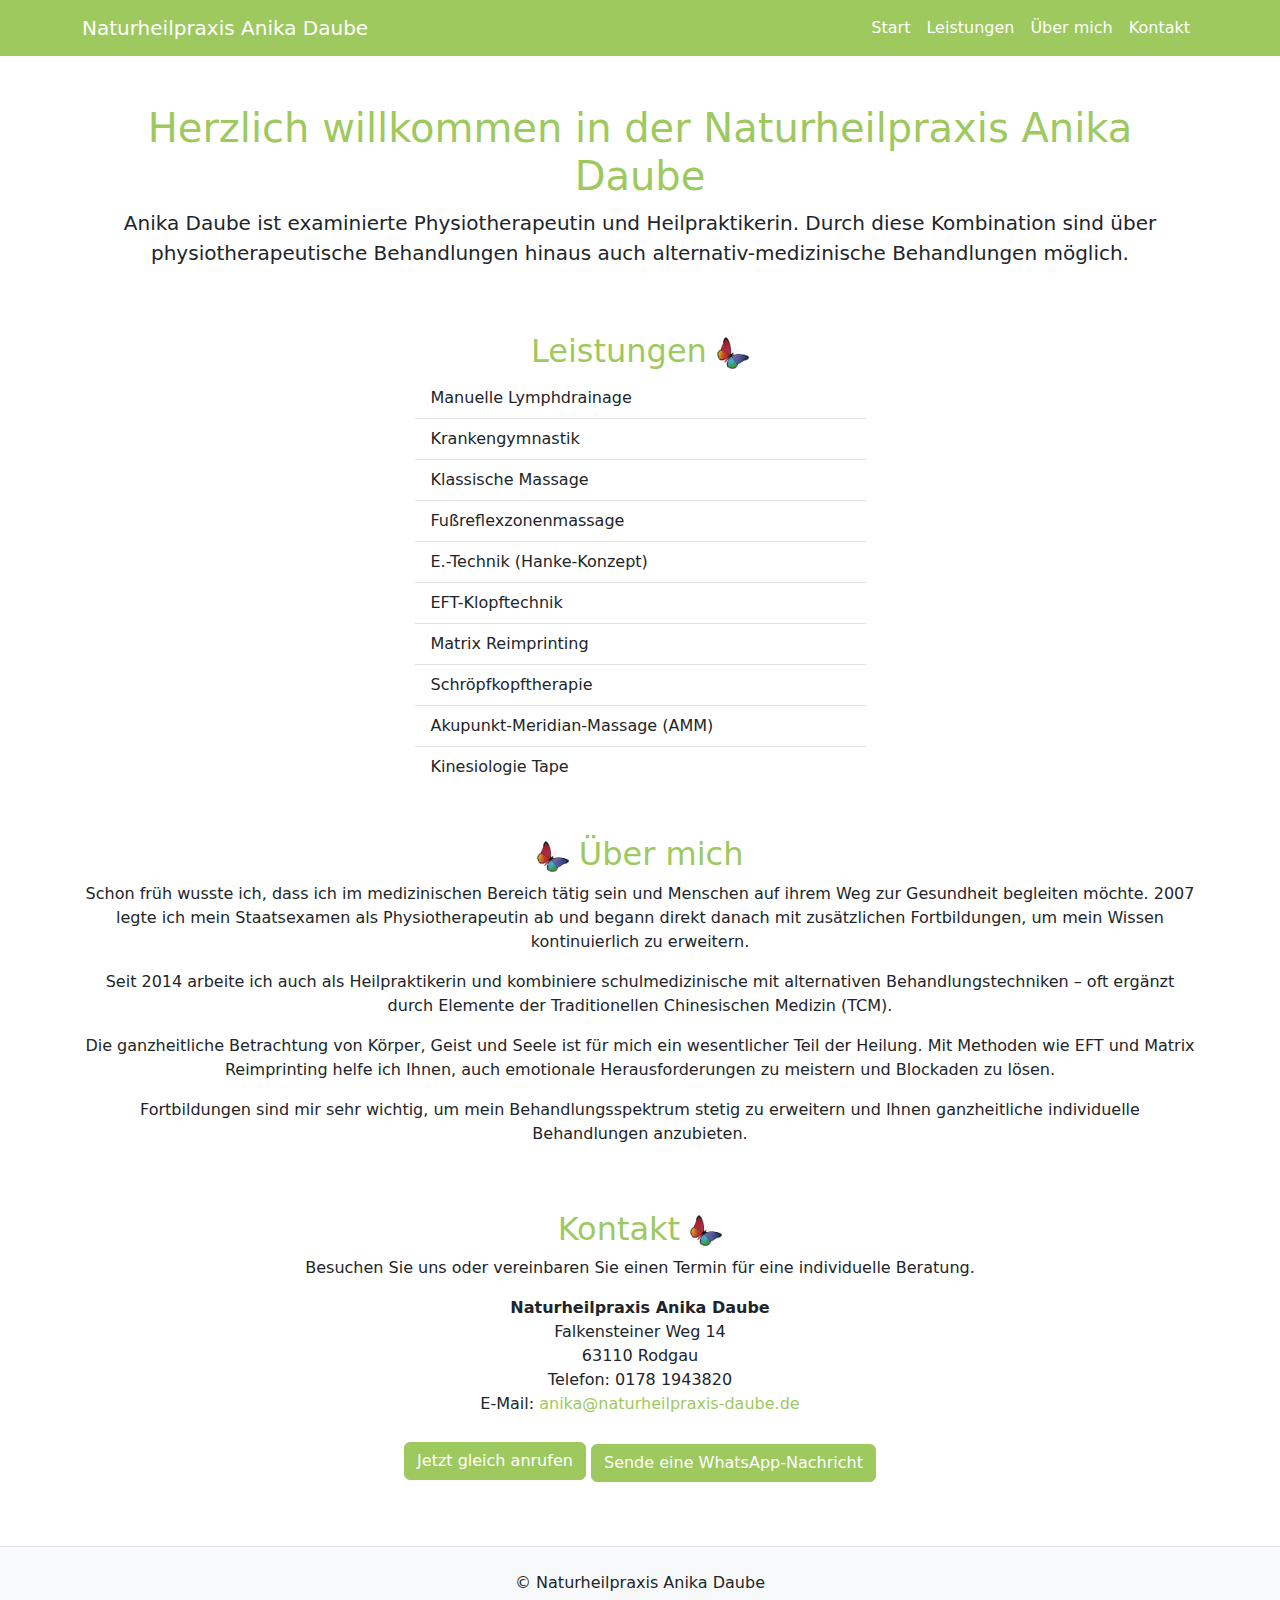
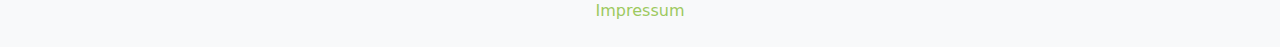
==== commit 0b5d430a: "Add about me section" ====
--- a/docs/index.html
+++ b/docs/index.html
@@ -5,9 +5,9 @@
   <meta charset="UTF-8">
   <meta name="viewport" content="width=device-width, initial-scale=1.0">
   <meta name="description"
-    content="Naturheilpraxis Anika Daube in [Stadt]: Individuelle Behandlung und ganzheitliche Gesundheitsberatung. Jetzt mehr erfahren!">
+    content="Ganzheitliche Behandlungen und individuelle Therapien in der Naturheilpraxis Anika Daube in Rodgau – erfahren Sie mehr über unsere Leistungen!">
   <meta name="keywords" content="Heilpraktiker, Naturheilkunde, Gesundheitsberatung, alternative Medizin, Therapie">
-  <title>Naturheilpraxis Anika Daube</title>
+  <title>Naturheilpraxis Anika Daube – Heilpraktikerin und Physiotherapeutin in Rodgau.</title>
   <link rel="stylesheet" href="https://cdnjs.cloudflare.com/ajax/libs/bootstrap/5.3.3/css/bootstrap.min.css">
   <link rel="stylesheet" href="./style/style.css">
 </head>
@@ -30,6 +30,9 @@
             <a class="nav-link" href="./#services">Leistungen</a>
           </li>
           <li class="nav-item">
+            <a class="nav-link" href="./#about">Über mich</a>
+          </li>
+          <li class="nav-item">
             <a class="nav-link" href="./#contact">Kontakt</a>
           </li>
         </ul>
@@ -40,13 +43,9 @@
   <section id="intro" class="container mt-5">
     <div class="row">
       <div class="col-lg-12">
-        <h1 class="text-center">
-          <img src="./img/schmetterling.png" alt="Schmetterling" class="butterfly-icon">
-          Herzlich willkommen in der Naturheilpraxis Anika Daube
-
-        </h1>
+        <h1 class="text-center"> Herzlich willkommen in der Naturheilpraxis Anika Daube</h1>
         <p class="lead text-center">Anika Daube ist examinierte Physiotherapeutin und Heilpraktikerin. Durch diese
-          Kombination sind über physiotherapeutische Behandlungen hinaus auch alternativ medizinische Behandlungen
+          Kombination sind über physiotherapeutische Behandlungen hinaus auch alternativ-medizinische Behandlungen
           möglich.</p>
       </div>
     </div>
@@ -55,20 +54,48 @@
   <section id="services" class="container mt-5">
     <div class="row justify-content-center">
       <div class="col-md-8 col-lg-5">
-        <h2 class="text-center">Leistungen <img src="./img/schmetterling.png" alt="Schmetterling"
-            class="butterfly-icon"></h2>
+        <h2 class="text-center">Leistungen <img src="./img/schmetterling.png"
+            alt="Schmetterling – Symbol für Heilung und Transformation" class="butterfly-icon"></h2>
         <ul class="list-group list-group-flush">
           <li class="list-group-item">Manuelle Lymphdrainage</li>
-          <li class="list-group-item">Kinesiologie Tape</li>
           <li class="list-group-item">Krankengymnastik</li>
+          <li class="list-group-item">Klassische Massage</li>
+          <li class="list-group-item">Fußreflexzonenmassage</li>
           <li class="list-group-item">E.-Technik (Hanke-Konzept)</li>
-          <li class="list-group-item">Klassische Massage</li>
           <li class="list-group-item">EFT-Klopftechnik</li>
           <li class="list-group-item">Matrix Reimprinting</li>
-          <li class="list-group-item">Fußreflexzonenmassage</li>
           <li class="list-group-item">Schröpfkopftherapie</li>
           <li class="list-group-item">Akupunkt-Meridian-Massage (AMM)</li>
+          <li class="list-group-item">Kinesiologie Tape</li>
         </ul>
+      </div>
+    </div>
+  </section>
+
+  <section id="about" class="container mt-5 mb-5">
+    <div class="row">
+      <div class="col-lg-12">
+        <h2 class="text-center"> <img src="./img/schmetterling.png"
+            alt="Schmetterling – Symbol für Heilung und Transformation" class="butterfly-icon"> Über
+          mich
+        </h2>
+        <div class="text-center">
+          <p>Schon früh wusste ich, dass ich im medizinischen Bereich tätig sein und Menschen auf ihrem Weg zur
+            Gesundheit begleiten möchte. 2007 legte ich mein Staatsexamen als Physiotherapeutin ab und begann direkt
+            danach mit zusätzlichen Fortbildungen, um mein Wissen kontinuierlich zu erweitern.</p>
+
+          <p>Seit 2014 arbeite ich auch als Heilpraktikerin und kombiniere schulmedizinische mit alternativen
+            Behandlungstechniken – oft ergänzt durch Elemente der Traditionellen Chinesischen Medizin (TCM).</p>
+
+          <p>Die ganzheitliche Betrachtung von Körper, Geist und Seele ist für mich ein wesentlicher Teil der Heilung.
+            Mit Methoden wie EFT und Matrix Reimprinting helfe ich Ihnen, auch emotionale Herausforderungen zu meistern
+            und Blockaden zu lösen.
+          </p>
+
+          <p>Fortbildungen sind mir sehr wichtig, um mein Behandlungsspektrum stetig zu erweitern und Ihnen
+            ganzheitliche individuelle Behandlungen anzubieten.
+          </p>
+        </div>
       </div>
     </div>
   </section>
@@ -76,16 +103,25 @@
   <section id="contact" class="container mt-5 mb-5">
     <div class="row">
       <div class="col-lg-12">
-        <h2 class="text-center"> <img src="./img/schmetterling.png" alt="Schmetterling" class="butterfly-icon"> Kontakt
+        <h2 class="text-center"> Kontakt <img src="./img/schmetterling.png"
+            alt="Schmetterling – Symbol für Heilung und Transformation" class="butterfly-icon">
         </h2>
         <p class="text-center">Besuchen Sie uns oder vereinbaren Sie einen Termin für eine individuelle Beratung.</p>
         <div class="text-center">
           <address>
             <strong>Naturheilpraxis Anika Daube</strong><br>
-            Musterstraße 123<br>
-            12345 Musterstadt<br>
-            Telefon: 0123-456789<br>
-            E-Mail: info@naturheilpraxis-mueller.de
+            Falkensteiner Weg 14<br>
+            63110 Rodgau<br>
+            Telefon: 0178 1943820<br>
+            E-Mail: <a href="mailto:anika@naturheilpraxis-daube.de"
+              class="text-decoration-none text-ci">anika@naturheilpraxis-daube.de</a><br><br>
+            <a class="btn btn-ci" href="tel:00491781943820" role="button" target="_blank">
+              Jetzt gleich anrufen
+            </a>
+            <a class="btn btn-ci mt-1" href="https://wa.me/491781943820" role="button" target="_blank">
+              Sende eine WhatsApp-Nachricht
+            </a>
+
           </address>
         </div>
       </div>
@@ -95,7 +131,7 @@
   <footer class="bg-light text-center text-lg-start mt-5 border-top">
     <div class="container p-4">
       <div class="text-center">
-        <p class="mb-1">&copy; 2024 Naturheilpraxis Anika Daube</p>
+        <p class="mb-1">&copy; Naturheilpraxis Anika Daube</p>
         <a href="./impressum.html" class="text-decoration-none text-ci">Impressum</a>
       </div>
     </div>
--- a/docs/style/style.css
+++ b/docs/style/style.css
@@ -16,14 +16,22 @@
     color: #ffffffcc !important;
 }
 
-h1 .butterfly-icon {
-    width: 5rem;
-}
-
 h2 .butterfly-icon {
-    width:4rem;
+    width:2rem;
 }
 
 .text-ci {
     color: #9DC95F;
-}+}
+
+.btn-ci {
+    background-color: #9DC95F;
+    border-color: #9DC95F;
+    color: #fff;
+}
+
+.btn-ci:hover {
+    background-color: #85B24D;
+    border-color: #85B24D;
+    color: #fff;
+}
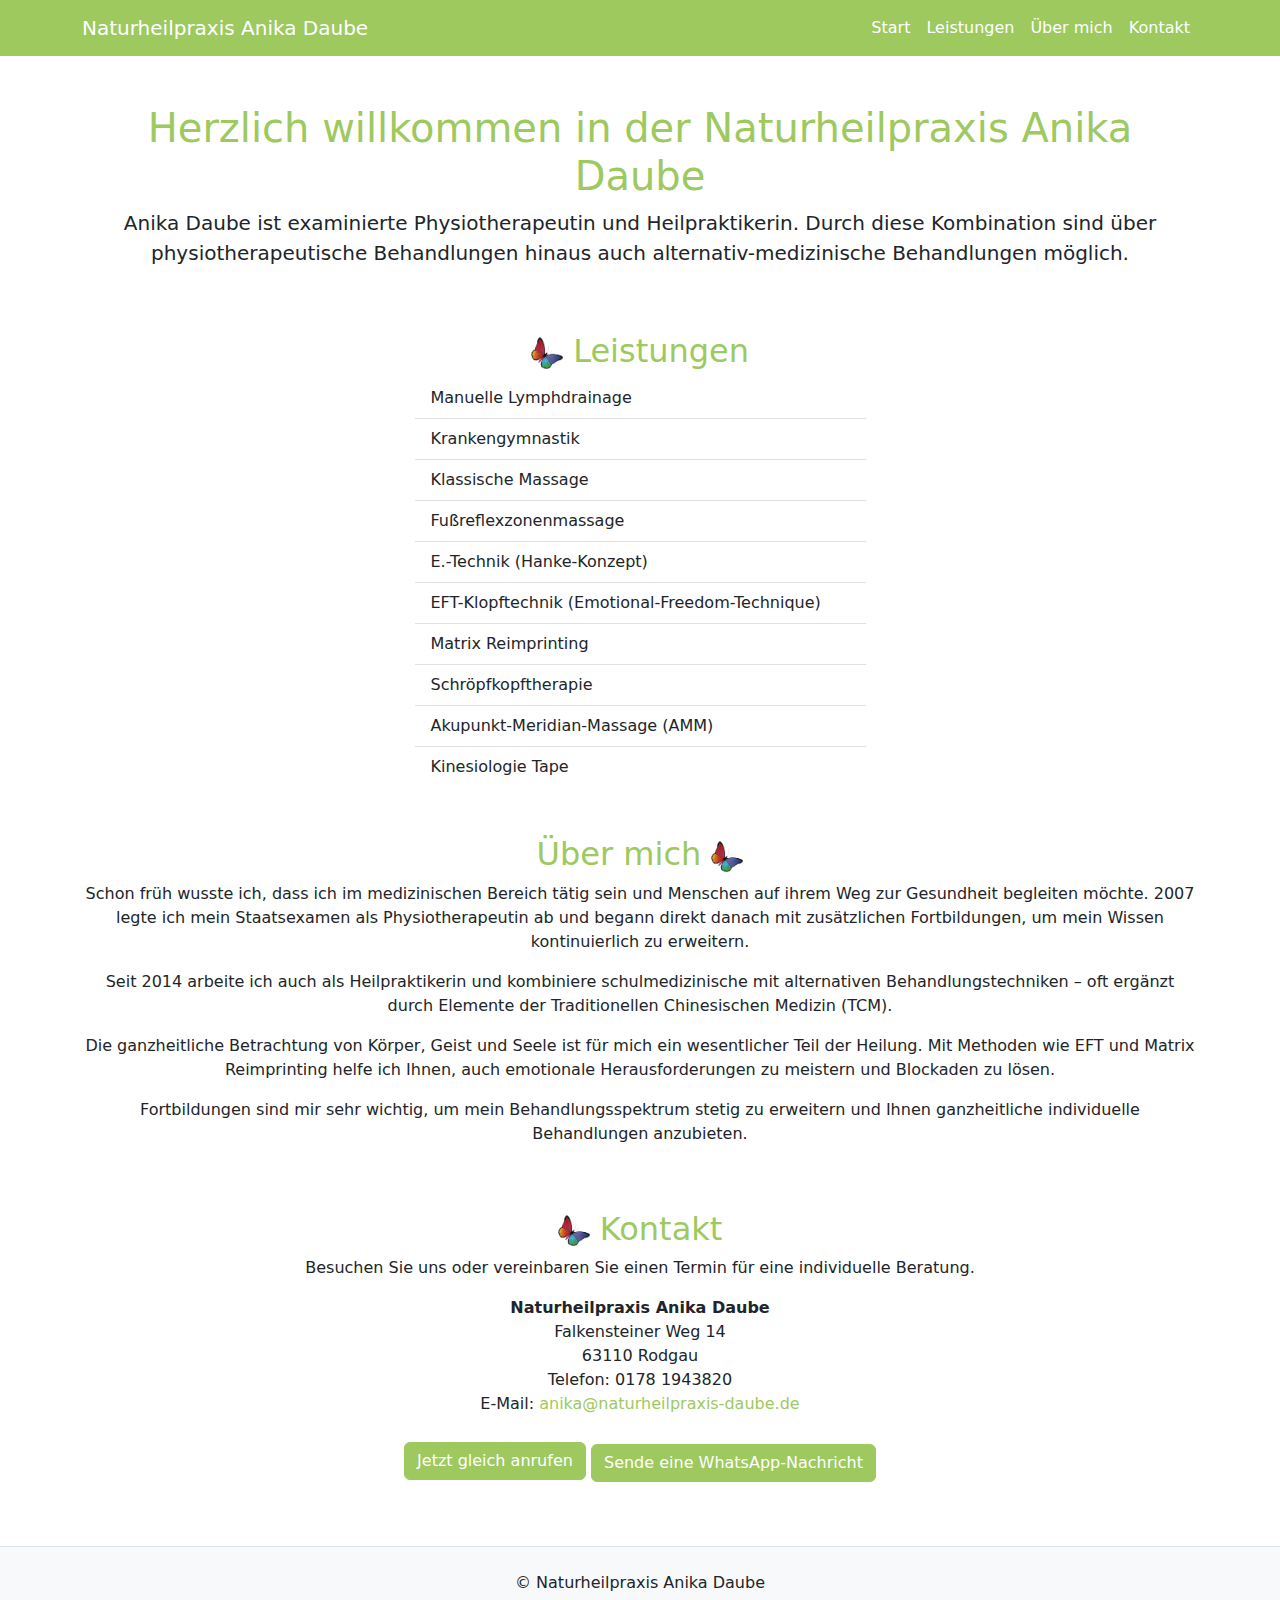
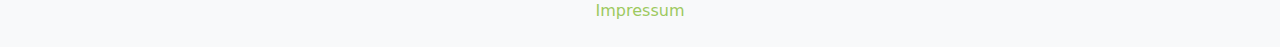
==== commit a8cea5b8: "Kleine Anpassungen" ====
--- a/docs/index.html
+++ b/docs/index.html
@@ -54,15 +54,15 @@
   <section id="services" class="container mt-5">
     <div class="row justify-content-center">
       <div class="col-md-8 col-lg-5">
-        <h2 class="text-center">Leistungen <img src="./img/schmetterling.png"
-            alt="Schmetterling – Symbol für Heilung und Transformation" class="butterfly-icon"></h2>
+        <h2 class="text-center"> <img src="./img/schmetterling.png"
+            alt="Schmetterling – Symbol für Heilung und Transformation" class="butterfly-icon"> Leistungen </h2>
         <ul class="list-group list-group-flush">
           <li class="list-group-item">Manuelle Lymphdrainage</li>
           <li class="list-group-item">Krankengymnastik</li>
           <li class="list-group-item">Klassische Massage</li>
           <li class="list-group-item">Fußreflexzonenmassage</li>
           <li class="list-group-item">E.-Technik (Hanke-Konzept)</li>
-          <li class="list-group-item">EFT-Klopftechnik</li>
+          <li class="list-group-item">EFT-Klopftechnik (Emotional-Freedom-Technique)</li>
           <li class="list-group-item">Matrix Reimprinting</li>
           <li class="list-group-item">Schröpfkopftherapie</li>
           <li class="list-group-item">Akupunkt-Meridian-Massage (AMM)</li>
@@ -75,10 +75,8 @@
   <section id="about" class="container mt-5 mb-5">
     <div class="row">
       <div class="col-lg-12">
-        <h2 class="text-center"> <img src="./img/schmetterling.png"
-            alt="Schmetterling – Symbol für Heilung und Transformation" class="butterfly-icon"> Über
-          mich
-        </h2>
+        <h2 class="text-center"> Über mich <img src="./img/schmetterling.png"
+            alt="Schmetterling – Symbol für Heilung und Transformation" class="butterfly-icon"> </h2>
         <div class="text-center">
           <p>Schon früh wusste ich, dass ich im medizinischen Bereich tätig sein und Menschen auf ihrem Weg zur
             Gesundheit begleiten möchte. 2007 legte ich mein Staatsexamen als Physiotherapeutin ab und begann direkt
@@ -103,9 +101,8 @@
   <section id="contact" class="container mt-5 mb-5">
     <div class="row">
       <div class="col-lg-12">
-        <h2 class="text-center"> Kontakt <img src="./img/schmetterling.png"
-            alt="Schmetterling – Symbol für Heilung und Transformation" class="butterfly-icon">
-        </h2>
+        <h2 class="text-center"> <img src="./img/schmetterling.png"
+            alt="Schmetterling – Symbol für Heilung und Transformation" class="butterfly-icon"> Kontakt </h2>
         <p class="text-center">Besuchen Sie uns oder vereinbaren Sie einen Termin für eine individuelle Beratung.</p>
         <div class="text-center">
           <address>
